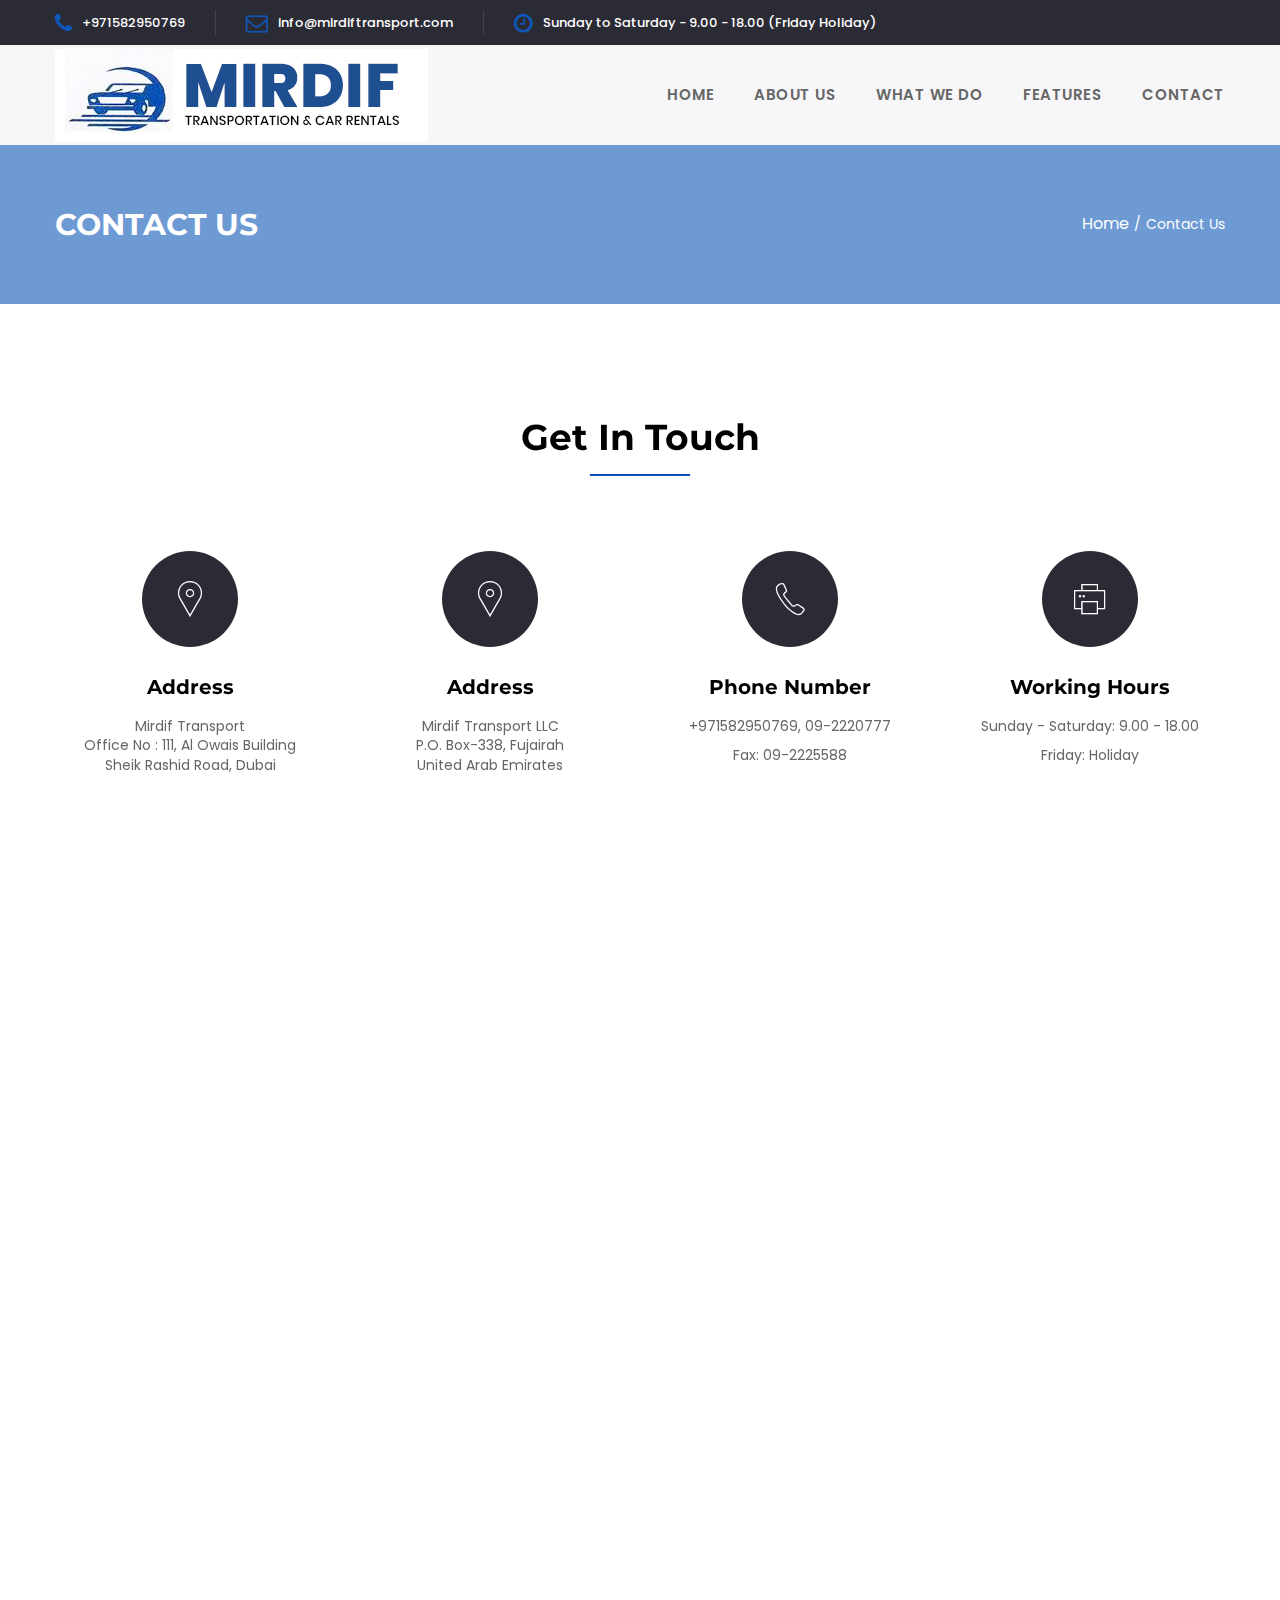
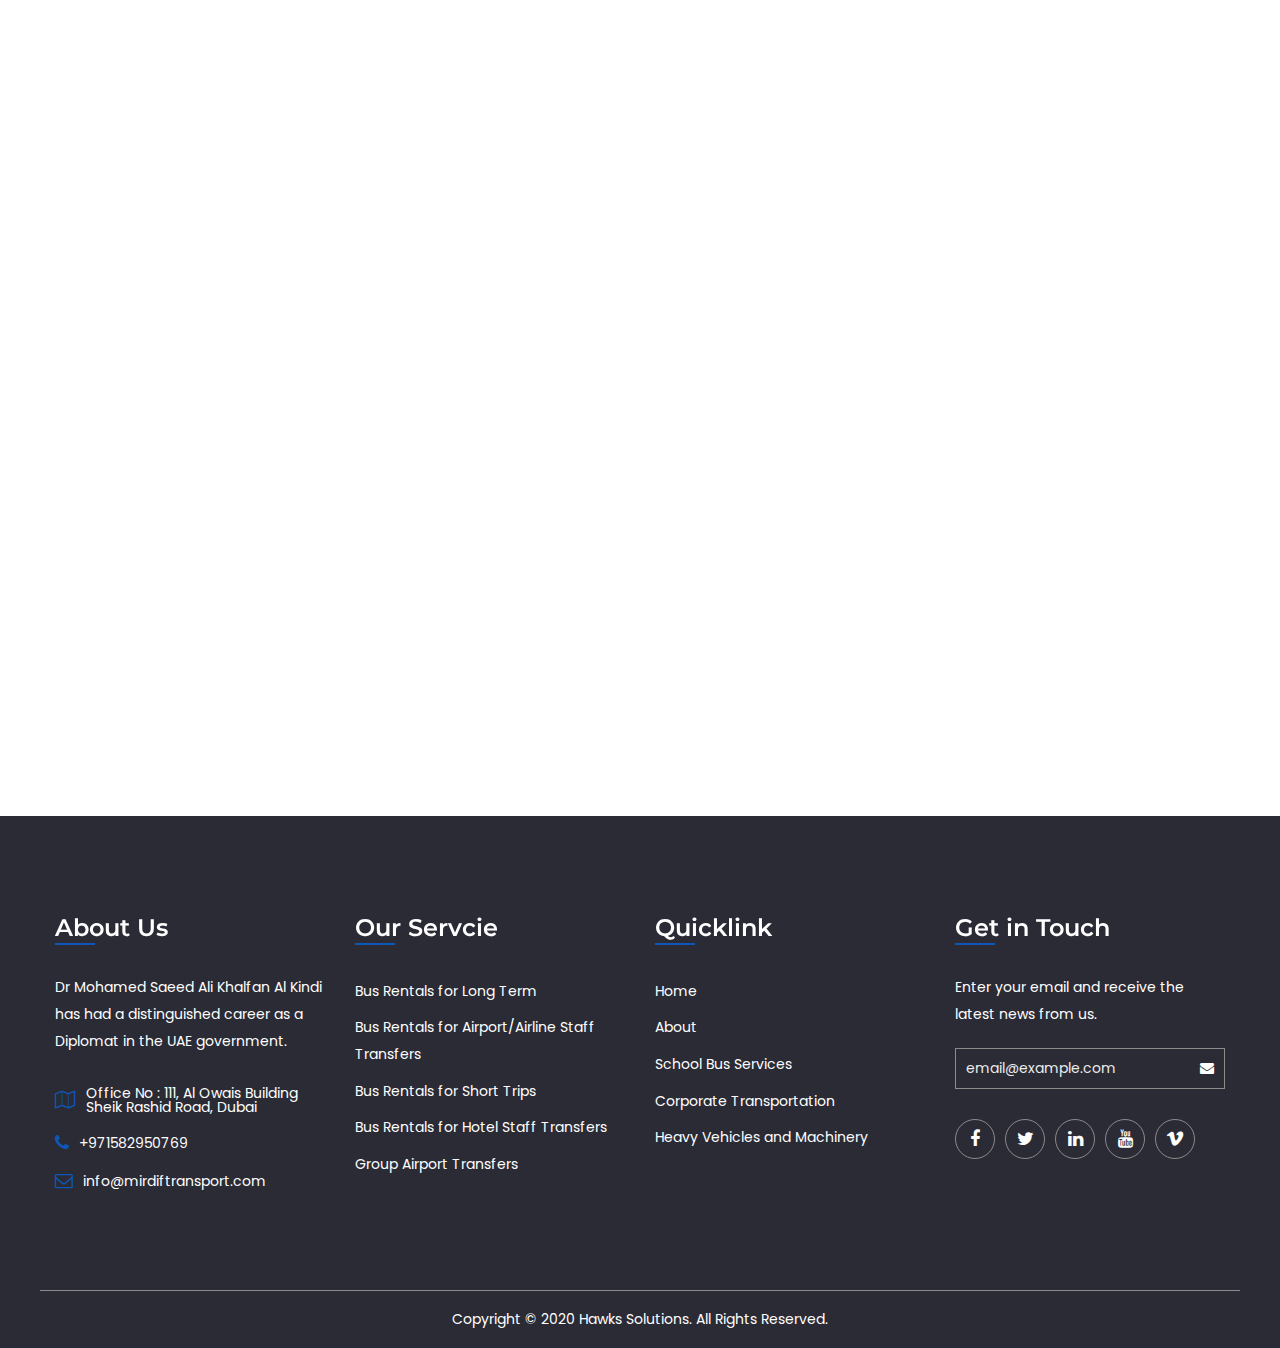
==== contact.html @ 1c80058f "initial commit" ====
<!DOCTYPE html>
<html lang="en">

<head>
    <meta charset="UTF-8" />
    <meta name="viewport" content="width=device-width, initial-scale=1.0" />
    <title>MIRDIF</title>

    <!-- Favicons -->
    <link rel="shortcut icon" href="assets/images/favicon.png">




    <!-- Vendor CSS (Icon Font) -->

    <!-- 
    <link rel="stylesheet" href="assets/css/vendor/fontawesome.min.css">
    <link rel="stylesheet" href="assets/css/vendor/pe-icon-7-stroke.min.css"> 
    -->

    <!-- Plugins CSS (All Plugins Files) -->

    <!--     
    <link rel="stylesheet" href="assets/css/plugins/splitting.min.css">
    <link rel="stylesheet" href="assets/css/plugins/animate.min.css">
    <link rel="stylesheet" href="assets/css/plugins/jquery-ui.min.css">
    <link rel="stylesheet" href="assets/css/plugins/nice-select.min.css">
    <link rel="stylesheet" href="assets/css/plugins/swiper-bundle.min.css">
    <link rel="stylesheet" href="assets/css/plugins/aos.min.css">
    <link rel="stylesheet" href="assets/css/plugins/odometer-theme-default.min.css"> 
    -->

    <!-- Main Style CSS -->
 
    <link rel="stylesheet" href="assets/css/style.css" />  


    <!-- Use the minified version files listed below for better performance and remove the files listed above -->


    <link rel="stylesheet" href="assets/css/vendor.min.css">
    <link rel="stylesheet" href="assets/css/plugins.min.css"> 


</head>

<body>
    <!-- Header Section Start -->
    <div class="header section">

        <!-- Header Top Start -->
        <div class="header-top bg-secondary">
            <div class="container">
                <div class="row align-items-center">
                    <!-- Header Top Link/Search Start -->
                    <div class="col-lg-12 col-md-12">
                        <ul class="header-top-links">
                           <li><i class="fa fa-phone"></i><a href="#"> +971582950769</a></li>
                            <li><i class="fa fa-envelope-o"></i><a href="#"> info@mirdiftransport.com</a></li>
                            <li><i class="fa fa-clock-o"></i> <span>Sunday to Saturday -  9.00 - 18.00 (Friday Holiday)</span> </li>
                        </ul>
                    </div>
                    <!-- Header Top Link/Search End -->
                    <!-- Header Top Action Bar Start -->
                    <!--<div class="col-lg-12 col-md-12 text-md-right">-->
                    <!--    <form class="header-top-action" action="#">-->
                    <!--        <input class="action-search" type="text" placeholder="Search">-->
                    <!--        <button class="action-btn" type="submit"><i class="fa fa-search"></i></button>-->
                    <!--    </form>-->
                    <!--</div>-->
                    <!-- Header Top Action Bar End -->
                </div>
            </div>
        </div>
        <!-- Header Top End -->

        <!-- Header Bottom Start -->
         <div class="header-bottom section header-sticky">
            <div class="container">
                <div class="row align-items-center">
                    <!-- Header Logo Start -->
                    <div class="col-lg-5 col-6">
                        <div class="header-logo">
                            <a href="#"><img src="assets/images/logo/logo.jpg" alt="Site Logo" /></a>
                        </div>
                    </div>
                    <!-- Header Logo End -->

                    <!-- Header Menu Start -->
                    <div class="col-lg-7 col-6">
                        <!-- Main Menu Start -->
                        <div class="main-menu d-none d-lg-flex">
                            <ul>
                                <li><a href="index.html">Home</a></li> 
                                <li><a href="index.html#about">About Us</a></li>
                                <li><a href="index.html#what">What we do</a></li>
                                <li><a href="index.html#features">Features</a></li>
                                <li><a href="contact.html">Contact</a></li>
                            </ul>
                        </div>
                        <!-- Main Menu End -->

                        <!-- Main Menu Riht Side Start -->
                        <div class="main-menu-right-side d-flex d-lg-none">

                            <!-- Header Search Start -->
                            <div class="header-search mr-4">
                                <a class="header-search-icon" href="#"><i class="fa fa-search"></i></a>
                            </div>
                            <!-- Header Search End -->

                            <!-- Mobile Menu Bar Start -->
                            <div class="mobile-menu-bar-wrapper">
                                <a href="#" class="mobile-menu-bar"><i class="fa fa-bars"></i></a>
                            </div>
                            <!-- Mobile Menu Bar End -->

                        </div>
                        <!-- Main Menu Riht Side End -->

                    </div>
                    <!-- Header Menu End -->
                </div>
            </div>
        </div>
        <!-- Header Bottom End -->

        <!-- Mobile Menu Start -->
         <div class="mobile-menu-wrapper">
            <div class="body-overlay"></div>
            <!-- Mobile Menu Inner Start -->
            <div class="mobile-menu-inner">

                <!-- Button Close Start -->
                <div class="btn-close-bar">
                    <i class="pe-7s-close"></i>
                </div>
                <!-- Button Close End -->

                <!-- mobile menu start -->
                <div class="mobile-navigation">
                    <nav>
                        <ul class="mobile-menu">
                                <li><a href="index.html">Home</a></li> 
                                <li><a href="index.html#about">About Us</a></li>
                                <li><a href="index.html#what">What we do</a></li>
                                <li><a href="index.html#features">Features</a></li>
                                <li><a href="contact.html">Contact</a></li>
                        </ul>
                    </nav>
                </div>
                <!-- mobile menu end -->

                <!-- Contact Links/Social Links Start -->
                <div class="mt-auto">
                    <!-- Contact Link Start -->
                    <ul class="contact-links">
                        <li><i class="fa fa-phone"></i><a href="#"> +012 3456 789 123</a></li>
                        <li><i class="fa fa-envelope-o"></i><a href="#"> info@example.com</a></li>
                        <li><i class="fa fa-clock-o"></i> <span>Monday - Sunday 9.00 - 18.00</span> </li>
                    </ul>
                    <!-- Contact Link End -->

                    <!-- Social Widget Start -->
                    <div class="widget-social">
                        <a title="Facebook" href="#"><i class="fa fa-facebook-f"></i></a>
                        <a title="Twitter" href="#"><i class="fa fa-twitter"></i></a>
                        <a title="Linkedin" href="#"><i class="fa fa-linkedin"></i></a>
                        <a title="Youtube" href="#"><i class="fa fa-youtube"></i></a>
                        <a title="Vimeo" href="#"><i class="fa fa-vimeo"></i></a>
                    </div>
                    <!-- Social Widget End -->
                </div>
                <!-- Contact Links/Social Links End -->

            </div>
            <!-- Mobile Menu Inner End -->
        </div>
        <!-- Mobile Menu End -->

        <!-- Offcanvas Search Start -->
        <div class="offcanvas-search">
            <!-- Offcanvas Search Inner Start -->
            <div class="offcanvas-search-inner">
                <!-- Button Close Start -->
                <div class="btn-close-bar">
                    <i class="pe-7s-close"></i>
                </div>
                <!-- Button Close End -->

                <!-- Offcanvas Search Form Start -->
                <form class="offcanvas-search-form" action="#">
                    <input type="text" placeholder="Search Products...">
                </form>
                <!-- Offcanvas Search Form End -->

            </div>
            <!-- Offcanvas Search Inner End -->

        </div>
        <!-- Offcanvas Search End -->

    </div>
    <!-- Header Section End -->

    <!-- Breadcrumb Section Start -->
    <div class="section breadcrumb-bg">
        <div class="container">
            <div class="row">
                <div class="col-12">
                    <div class="cr-breadcrumb-area">
                        <h1 class="title">Contact Us</h1>
                        <ul class="breadcrumb-list">
                            <li><a href="index.html">Home</a></li>
                            <li><span>Contact Us</span></li>
                        </ul>
                    </div>
                </div>
            </div>
        </div>
    </div>
    <!-- Breadcrumb Section End -->

    <!-- Contact Details Section Start -->
    <div class="section section-padding">
        <div class="container">
            <div class="row">
                <!-- Section Title Start -->
                <div class="col-12 section-title" data-aos="fade-up" data-aos-delay="300">
                    <h2 class="title">Get In Touch</h2>
                    <span></span> 
                </div>
                <!-- Section Title End -->
            </div>
            <div class="row row-cols-sm-2 row-cols-lg-4 row-cols-1 mb-n6">


                <div class="col mb-6" data-aos="fade-up" data-aos-delay="600">

                    <!-- Single Contact Address Start -->
                    <div class="single-contact-address">
                        <div class="contact-address-icon">
                            <i class="pe-7s-map-marker"></i>
                        </div>
                        <h4 class="title">Address</h4>
                        <p><a href="#">Mirdif Transport<br>
                        Office No : 111, Al Owais Building<br>
                    Sheik Rashid Road, Dubai</a></p>
                    </div>
                    <!-- Single Contact Address End -->

                </div>

                <div class="col mb-6" data-aos="fade-up" data-aos-delay="300">

                    <!-- Single Contact Address Start -->
                    <div class="single-contact-address">
                        <div class="contact-address-icon">
                            <i class="pe-7s-map-marker"></i>
                        </div>
                        <h4 class="title">Address</h4>
                        <p>Mirdif Transport LLC <br> P.O. Box-338, Fujairah <br>
                        United Arab Emirates</p>
                    </div>
                    <!-- Single Contact Address End -->

                </div>

                <div class="col mb-6" data-aos="fade-up" data-aos-delay="400">

                    <!-- Single Contact Address Start -->
                    <div class="single-contact-address">
                        <div class="contact-address-icon">
                            <i class="pe-7s-call"></i>
                        </div>
                        <h4 class="title">Phone Number</h4>
                        <p><a href="#">+971582950769, 09-2220777</a></p>
                        <p>Fax: 09-2225588</p>
                    </div>
                    <!-- Single Contact Address End -->

                </div>

                <div class="col mb-6" data-aos="fade-up" data-aos-delay="500">

                    <!-- Single Contact Address Start -->
                    <div class="single-contact-address">
                        <div class="contact-address-icon">
                            <i class="pe-7s-print"></i>
                        </div>
                        <h4 class="title">Working Hours</h4>
                        <p>Sunday - Saturday: <span>9.00 - 18.00</span></p>
                        <p>Friday: <span>Holiday</span></p>
                    </div>
                    <!-- Single Contact Address End -->

                </div>

            </div>
        </div>
    </div>
    <!-- Contact Details Section End -->

    <!-- Contact Form Start -->
    <div class="section bg-gray section-padding" data-aos="fade-up" data-aos-delay="100">
        <div class="container">
            <div class="row">
                <div class="offset-lg-2 col-lg-8">
                    <div class="contact-form">
                        <form action="assets/php/terbay.php" id="contact-form" method="post">
                            <div class="row">
                                <div class="col-md-12 col-12 mb-6" data-aos="fade-right" data-aos-delay="300">
                                    <input class="input-item" type="text" placeholder="Your Name *" name="name">
                                </div>
                                <div class="col-md-6 col-12 mb-6" data-aos="fade-left" data-aos-delay="300">
                                    <input class="input-item" type="text" placeholder="Mobile no *" name="email">
                                </div>

                                <div class="col-md-6 col-12 mb-6" data-aos="fade-right" data-aos-delay="300">
                                    <input class="input-item" type="text" placeholder="Email">
                                </div>

                                <p>Trip details.</p>

                                <div class="col-md-6 col-12 mb-6" data-aos="fade-left" data-aos-delay="300">
                                    <input class="input-item" type="number" placeholder="Number of Passengers (required)">
                                </div>

                                <div class="col-md-6 col-12 mb-6" data-aos="fade-right" data-aos-delay="300">
                                    <input class="input-item" type="text" placeholder="Type of Vehicle (required)">
                                </div>

                                <div class="col-md-6 col-12 mb-6" data-aos="fade-right" data-aos-delay="300">
                                    <input class="input-item" type="text" placeholder="From: (Origin) (required)">
                                </div>
                                <div class="col-md-6 col-12 mb-6" data-aos="fade-left" data-aos-delay="300">
                                    <input class="input-item" type="email" placeholder="To: (Destination) (required)">
                                </div>

                                <div class="col-md-6 col-12 mb-6" data-aos="fade-right" data-aos-delay="300">
                                    <input class="input-item" type="date" placeholder="Date of Trip or Start Date (required)">
                                </div> 

                                <div class="col-md-6 col-12 mb-6" data-aos="fade-left" data-aos-delay="300">
                                    <input class="input-item" type="email" placeholder="Round Trip? (required)">
                                </div>  
 
                                <div class="col-12 mb-6" data-aos="fade-up" data-aos-delay="500">
                                    <textarea class="textarea-item" name="message" placeholder="Message"></textarea>
                                </div>
                                <div class="col-12" data-aos="fade-up" data-aos-delay="600">
                                    <button class="btn btn-primary btn-hover-dark">Send Message</button>
                                </div>
                            </div>
                        </form>
                        <p class="form-messege"></p>
                    </div>

                </div>
            </div>
        </div>
    </div>
    <!-- Contact Form End -->


    <!-- Contact Map Start -->
    <div class="section section-padding pt-0" data-aos="fade-up" data-aos-delay="300">
        <div class="container">
            <div class="row">
                <div class="col-12">
                    <!--Google Map Area Start-->
                    <div class="google-map-area w-100">
                        <iframe class="contact-map" src="https://www.google.com/maps/embed?pb=!1m18!1m12!1m3!1d2136.986005919501!2d-73.9685579655238!3d40.75862446708152!2m3!1f0!2f0!3f0!3m2!1i1024!2i768!4f13.1!3m3!1m2!1s0x89c258e4a1c884e5%3A0x24fe1071086b36d5!2sThe%20Atrium!5e0!3m2!1sen!2sbd!4v1585132512970!5m2!1sen!2sbd"></iframe>
                    </div>
                    <!--Google Map Area Start-->
                </div>
            </div>
        </div>
    </div>
    <!-- Contact Map End -->


    <footer class="section footer-section bg-secondary">
        <!-- Footer Top Start -->
        <div class="footer-top">
            <div class="container">
                <div class="row mb-n10">
                    <div class="col-12 col-sm-6 col-lg-3 col-xl-3 mb-10">
                        <div class="single-footer-widget"> 
                            <h2 class="widget-title">About Us</h2>
                            <p class="desc-content pt-5 pb-3">Dr Mohamed Saeed Ali Khalfan Al Kindi has had a distinguished career as a Diplomat in the UAE government. </p>
                            <!-- Contact Address Start -->
                            <ul class="widget-address">
                                <li><i class="fa fa-map-o"></i><span>Office No : 111, Al Owais Building <br>Sheik Rashid Road, Dubai</span></li>
                                <li><i class="fa fa-phone"></i><a href="#">+971582950769</a></li>
                                <li><i class="fa fa-envelope-o"></i><a href="#">info@mirdiftransport.com</a></li>
                            </ul>
                            <!-- Contact Address End -->
                        </div>
                    </div>
                    <div class="col-12 col-sm-6 col-lg-3 col-xl-3 mb-10">
                        <div class="single-footer-widget">
                            <h2 class="widget-title">Our Servcie</h2>
                            <ul class="widget-list pt-6">
                                <li><a href="index.html">Bus Rentals for Long Term</a></li>
                                <li><a href="index.html">Bus Rentals for Airport/Airline Staff Transfers</a></li>
                                <li><a href="index.html">Bus Rentals for Short Trips</a></li>
                                <li><a href="index.html">Bus Rentals for Hotel Staff Transfers</a></li>
                                <li><a href="index.html">Group Airport Transfers</a></li>
                            </ul>
                        </div>
                    </div>
                    <div class="col-12 col-sm-6 col-lg-2 col-xl-3 mb-10">
                        <div class="single-footer-widget aos-init aos-animate">
                            <h2 class="widget-title">Quicklink</h2>
                            <ul class="widget-list pt-6">
                                <li><a href="index.html">Home</a></li>
                                <li><a href="index.html">About</a></li>
                                <li><a href="index.html">School Bus Services</a></li>
                                <li><a href="index.html">Corporate Transportation</a></li>
                                <li><a href="index.html">Heavy Vehicles and Machinery</a></li>
                            </ul>
                        </div>
                    </div>
                    <div class="col-12 col-sm-6 col-lg-4 col-xl-3 mb-10">
                        <div class="single-footer-widget">
                            <h2 class="widget-title">Get in Touch</h2>
                            <div class="widget-body pt-5">
                                <p class="desc-content mb-0">Enter your email and receive the latest news from us.</p>

                                <!-- Newsletter Form Start -->
                                <div class="newsletter-form-wrap pt-4">
                                    <form id="mc-form" class="mc-form">
                                        <input type="email" id="mc-email" class="form-control email-box" placeholder="email@example.com" name="EMAIL">
                                        <button id="mc-submit" class="newsletter-btn" type="submit"><i class="fa fa-envelope"></i></button>
                                    </form>
                                    <!-- mailchimp-alerts Start -->
                                    <div class="mailchimp-alerts text-centre">
                                        <div class="mailchimp-submitting"></div><!-- mailchimp-submitting end -->
                                        <div class="mailchimp-success text-success"></div><!-- mailchimp-success end -->
                                        <div class="mailchimp-error text-danger"></div><!-- mailchimp-error end -->
                                    </div>
                                    <!-- mailchimp-alerts end -->
                                </div>
                                <!-- Newsletter Form End -->

                                <!-- Soclial Link Start -->
                                <div class="widget-social justify-content-start mt-6">
                                    <a title="Facebook" href="#"><i class="fa fa-facebook-f"></i></a>
                                    <a title="Twitter" href="#"><i class="fa fa-twitter"></i></a>
                                    <a title="Linkedin" href="#"><i class="fa fa-linkedin"></i></a>
                                    <a title="Youtube" href="#"><i class="fa fa-youtube"></i></a>
                                    <a title="Vimeo" href="#"><i class="fa fa-vimeo"></i></a>
                                </div>
                                <!-- Social Link End -->
                            </div>
                        </div>
                    </div>
                </div>
            </div>
        </div>
        <!-- Footer Top End -->

        <!-- Footer Bottom Start -->
        <div class="container">
            <div class="row align-items-center footer-bottom">
                <div class="col-12 text-center">
                    <div class="copyright-content">
                        <p class="mb-0">Copyright © 2020 <a href="index.html">Hawks Solutions.</a> All Rights Reserved.</p>
                    </div>
                </div>
            </div>
        </div>
        <!-- Footer Bottom End -->
    </footer>

    <!-- Scroll Top Start -->
    <a href="#" class="scroll-top" id="scroll-top">
        <i class="arrow-top fa fa-long-arrow-up"></i>
        <i class="arrow-bottom fa fa-long-arrow-up"></i>
    </a>
    <!-- Scroll Top End -->

    <!-- Scripts -->
    <!-- Global Vendor, plugins JS -->

    <!-- Vendors JS -->

    <!--     
    <script src="assets/js/vendor/bootstrap.bundle.min.js"></script>
    <script src="assets/js/vendor/jquery-3.5.1.min.js"></script>
    <script src="assets/js/vendor/jquery-migrate-3.3.0.min.js"></script>
    <script src="assets/js/vendor/modernizr-3.11.2.min.js"></script> 
    -->

    <!-- Plugins JS -->

    <!--     
    <script src="assets/js/plugins/splitting.min.js"></script>
    <script src="assets/js/plugins/swiper-bundle.min.js"></script>
    <script src="assets/js/plugins/aos.min.js"></script>
    <script src="assets/js/plugins/nice-select.min.js"></script>
    <script src="assets/js/plugins/jquery.ajaxchimp.min.js"></script>
    <script src="assets/js/plugins/jquery-ui.min.js"></script>
    <script src="assets/js/plugins/masonry.min.js"></script>
    <script src="assets/js/plugins/odometer.min.js"></script> 
    -->

    <!-- Use the minified version files listed below for better performance and remove the files listed above -->


    <script src="assets/js/vendor.min.js"></script>
    <script src="assets/js/plugins.min.js"></script>



    <!--Main JS-->
    <script src="assets/js/main.js"></script>
</body>

</html>
---- assets/css/vendor/pe-icon-7-stroke.min.css ----
@font-face{font-family:Pe-icon-7-stroke;src:url(../../fonts/pe-icon-7-stroke/Pe-icon-7-stroke.eot?d7yf1v);src:url(../../fonts/pe-icon-7-stroke/Pe-icon-7-stroke.eot?#iefixd7yf1v) format('embedded-opentype'),url(../../fonts/pe-icon-7-stroke/Pe-icon-7-stroke.woff?d7yf1v) format('woff'),url(../../fonts/pe-icon-7-stroke/Pe-icon-7-stroke.ttf?d7yf1v) format('truetype'),url(../../fonts/pe-icon-7-stroke/Pe-icon-7-stroke.svg?d7yf1v#Pe-icon-7-stroke) format('svg');font-weight:400;font-style:normal}[class*=" pe-7s-"],[class^=pe-7s-]{display:inline-block;font-family:Pe-icon-7-stroke;speak:none;font-style:normal;font-weight:400;font-variant:normal;text-transform:none;line-height:1;-webkit-font-smoothing:antialiased;-moz-osx-font-smoothing:grayscale}.pe-7s-album:before{content:"\e6aa"}.pe-7s-arc:before{content:"\e6ab"}.pe-7s-back-2:before{content:"\e6ac"}.pe-7s-bandaid:before{content:"\e6ad"}.pe-7s-car:before{content:"\e6ae"}.pe-7s-diamond:before{content:"\e6af"}.pe-7s-door-lock:before{content:"\e6b0"}.pe-7s-eyedropper:before{content:"\e6b1"}.pe-7s-female:before{content:"\e6b2"}.pe-7s-gym:before{content:"\e6b3"}.pe-7s-hammer:before{content:"\e6b4"}.pe-7s-headphones:before{content:"\e6b5"}.pe-7s-helm:before{content:"\e6b6"}.pe-7s-hourglass:before{content:"\e6b7"}.pe-7s-leaf:before{content:"\e6b8"}.pe-7s-magic-wand:before{content:"\e6b9"}.pe-7s-male:before{content:"\e6ba"}.pe-7s-map-2:before{content:"\e6bb"}.pe-7s-next-2:before{content:"\e6bc"}.pe-7s-paint-bucket:before{content:"\e6bd"}.pe-7s-pendrive:before{content:"\e6be"}.pe-7s-photo:before{content:"\e6bf"}.pe-7s-piggy:before{content:"\e6c0"}.pe-7s-plugin:before{content:"\e6c1"}.pe-7s-refresh-2:before{content:"\e6c2"}.pe-7s-rocket:before{content:"\e6c3"}.pe-7s-settings:before{content:"\e6c4"}.pe-7s-shield:before{content:"\e6c5"}.pe-7s-smile:before{content:"\e6c6"}.pe-7s-usb:before{content:"\e6c7"}.pe-7s-vector:before{content:"\e6c8"}.pe-7s-wine:before{content:"\e6c9"}.pe-7s-cloud-upload:before{content:"\e68a"}.pe-7s-cash:before{content:"\e68c"}.pe-7s-close:before{content:"\e680"}.pe-7s-bluetooth:before{content:"\e68d"}.pe-7s-cloud-download:before{content:"\e68b"}.pe-7s-way:before{content:"\e68e"}.pe-7s-close-circle:before{content:"\e681"}.pe-7s-id:before{content:"\e68f"}.pe-7s-angle-up:before{content:"\e682"}.pe-7s-wristwatch:before{content:"\e690"}.pe-7s-angle-up-circle:before{content:"\e683"}.pe-7s-world:before{content:"\e691"}.pe-7s-angle-right:before{content:"\e684"}.pe-7s-volume:before{content:"\e692"}.pe-7s-angle-right-circle:before{content:"\e685"}.pe-7s-users:before{content:"\e693"}.pe-7s-angle-left:before{content:"\e686"}.pe-7s-user-female:before{content:"\e694"}.pe-7s-angle-left-circle:before{content:"\e687"}.pe-7s-up-arrow:before{content:"\e695"}.pe-7s-angle-down:before{content:"\e688"}.pe-7s-switch:before{content:"\e696"}.pe-7s-angle-down-circle:before{content:"\e689"}.pe-7s-scissors:before{content:"\e697"}.pe-7s-wallet:before{content:"\e600"}.pe-7s-safe:before{content:"\e698"}.pe-7s-volume2:before{content:"\e601"}.pe-7s-volume1:before{content:"\e602"}.pe-7s-voicemail:before{content:"\e603"}.pe-7s-video:before{content:"\e604"}.pe-7s-user:before{content:"\e605"}.pe-7s-upload:before{content:"\e606"}.pe-7s-unlock:before{content:"\e607"}.pe-7s-umbrella:before{content:"\e608"}.pe-7s-trash:before{content:"\e609"}.pe-7s-tools:before{content:"\e60a"}.pe-7s-timer:before{content:"\e60b"}.pe-7s-ticket:before{content:"\e60c"}.pe-7s-target:before{content:"\e60d"}.pe-7s-sun:before{content:"\e60e"}.pe-7s-study:before{content:"\e60f"}.pe-7s-stopwatch:before{content:"\e610"}.pe-7s-star:before{content:"\e611"}.pe-7s-speaker:before{content:"\e612"}.pe-7s-signal:before{content:"\e613"}.pe-7s-shuffle:before{content:"\e614"}.pe-7s-shopbag:before{content:"\e615"}.pe-7s-share:before{content:"\e616"}.pe-7s-server:before{content:"\e617"}.pe-7s-search:before{content:"\e618"}.pe-7s-film:before{content:"\e6a5"}.pe-7s-science:before{content:"\e619"}.pe-7s-disk:before{content:"\e6a6"}.pe-7s-ribbon:before{content:"\e61a"}.pe-7s-repeat:before{content:"\e61b"}.pe-7s-refresh:before{content:"\e61c"}.pe-7s-add-user:before{content:"\e6a9"}.pe-7s-refresh-cloud:before{content:"\e61d"}.pe-7s-paperclip:before{content:"\e69c"}.pe-7s-radio:before{content:"\e61e"}.pe-7s-note2:before{content:"\e69d"}.pe-7s-print:before{content:"\e61f"}.pe-7s-network:before{content:"\e69e"}.pe-7s-prev:before{content:"\e620"}.pe-7s-mute:before{content:"\e69f"}.pe-7s-power:before{content:"\e621"}.pe-7s-medal:before{content:"\e6a0"}.pe-7s-portfolio:before{content:"\e622"}.pe-7s-like2:before{content:"\e6a1"}.pe-7s-plus:before{content:"\e623"}.pe-7s-left-arrow:before{content:"\e6a2"}.pe-7s-play:before{content:"\e624"}.pe-7s-key:before{content:"\e6a3"}.pe-7s-plane:before{content:"\e625"}.pe-7s-joy:before{content:"\e6a4"}.pe-7s-photo-gallery:before{content:"\e626"}.pe-7s-pin:before{content:"\e69b"}.pe-7s-phone:before{content:"\e627"}.pe-7s-plug:before{content:"\e69a"}.pe-7s-pen:before{content:"\e628"}.pe-7s-right-arrow:before{content:"\e699"}.pe-7s-paper-plane:before{content:"\e629"}.pe-7s-delete-user:before{content:"\e6a7"}.pe-7s-paint:before{content:"\e62a"}.pe-7s-bottom-arrow:before{content:"\e6a8"}.pe-7s-notebook:before{content:"\e62b"}.pe-7s-note:before{content:"\e62c"}.pe-7s-next:before{content:"\e62d"}.pe-7s-news-paper:before{content:"\e62e"}.pe-7s-musiclist:before{content:"\e62f"}.pe-7s-music:before{content:"\e630"}.pe-7s-mouse:before{content:"\e631"}.pe-7s-more:before{content:"\e632"}.pe-7s-moon:before{content:"\e633"}.pe-7s-monitor:before{content:"\e634"}.pe-7s-micro:before{content:"\e635"}.pe-7s-menu:before{content:"\e636"}.pe-7s-map:before{content:"\e637"}.pe-7s-map-marker:before{content:"\e638"}.pe-7s-mail:before{content:"\e639"}.pe-7s-mail-open:before{content:"\e63a"}.pe-7s-mail-open-file:before{content:"\e63b"}.pe-7s-magnet:before{content:"\e63c"}.pe-7s-loop:before{content:"\e63d"}.pe-7s-look:before{content:"\e63e"}.pe-7s-lock:before{content:"\e63f"}.pe-7s-lintern:before{content:"\e640"}.pe-7s-link:before{content:"\e641"}.pe-7s-like:before{content:"\e642"}.pe-7s-light:before{content:"\e643"}.pe-7s-less:before{content:"\e644"}.pe-7s-keypad:before{content:"\e645"}.pe-7s-junk:before{content:"\e646"}.pe-7s-info:before{content:"\e647"}.pe-7s-home:before{content:"\e648"}.pe-7s-help2:before{content:"\e649"}.pe-7s-help1:before{content:"\e64a"}.pe-7s-graph3:before{content:"\e64b"}.pe-7s-graph2:before{content:"\e64c"}.pe-7s-graph1:before{content:"\e64d"}.pe-7s-graph:before{content:"\e64e"}.pe-7s-global:before{content:"\e64f"}.pe-7s-gleam:before{content:"\e650"}.pe-7s-glasses:before{content:"\e651"}.pe-7s-gift:before{content:"\e652"}.pe-7s-folder:before{content:"\e653"}.pe-7s-flag:before{content:"\e654"}.pe-7s-filter:before{content:"\e655"}.pe-7s-file:before{content:"\e656"}.pe-7s-expand1:before{content:"\e657"}.pe-7s-exapnd2:before{content:"\e658"}.pe-7s-edit:before{content:"\e659"}.pe-7s-drop:before{content:"\e65a"}.pe-7s-drawer:before{content:"\e65b"}.pe-7s-download:before{content:"\e65c"}.pe-7s-display2:before{content:"\e65d"}.pe-7s-display1:before{content:"\e65e"}.pe-7s-diskette:before{content:"\e65f"}.pe-7s-date:before{content:"\e660"}.pe-7s-cup:before{content:"\e661"}.pe-7s-culture:before{content:"\e662"}.pe-7s-crop:before{content:"\e663"}.pe-7s-credit:before{content:"\e664"}.pe-7s-copy-file:before{content:"\e665"}.pe-7s-config:before{content:"\e666"}.pe-7s-compass:before{content:"\e667"}.pe-7s-comment:before{content:"\e668"}.pe-7s-coffee:before{content:"\e669"}.pe-7s-cloud:before{content:"\e66a"}.pe-7s-clock:before{content:"\e66b"}.pe-7s-check:before{content:"\e66c"}.pe-7s-chat:before{content:"\e66d"}.pe-7s-cart:before{content:"\e66e"}.pe-7s-camera:before{content:"\e66f"}.pe-7s-call:before{content:"\e670"}.pe-7s-calculator:before{content:"\e671"}.pe-7s-browser:before{content:"\e672"}.pe-7s-box2:before{content:"\e673"}.pe-7s-box1:before{content:"\e674"}.pe-7s-bookmarks:before{content:"\e675"}.pe-7s-bicycle:before{content:"\e676"}.pe-7s-bell:before{content:"\e677"}.pe-7s-battery:before{content:"\e678"}.pe-7s-ball:before{content:"\e679"}.pe-7s-back:before{content:"\e67a"}.pe-7s-attention:before{content:"\e67b"}.pe-7s-anchor:before{content:"\e67c"}.pe-7s-albums:before{content:"\e67d"}.pe-7s-alarm:before{content:"\e67e"}.pe-7s-airplay:before{content:"\e67f"}
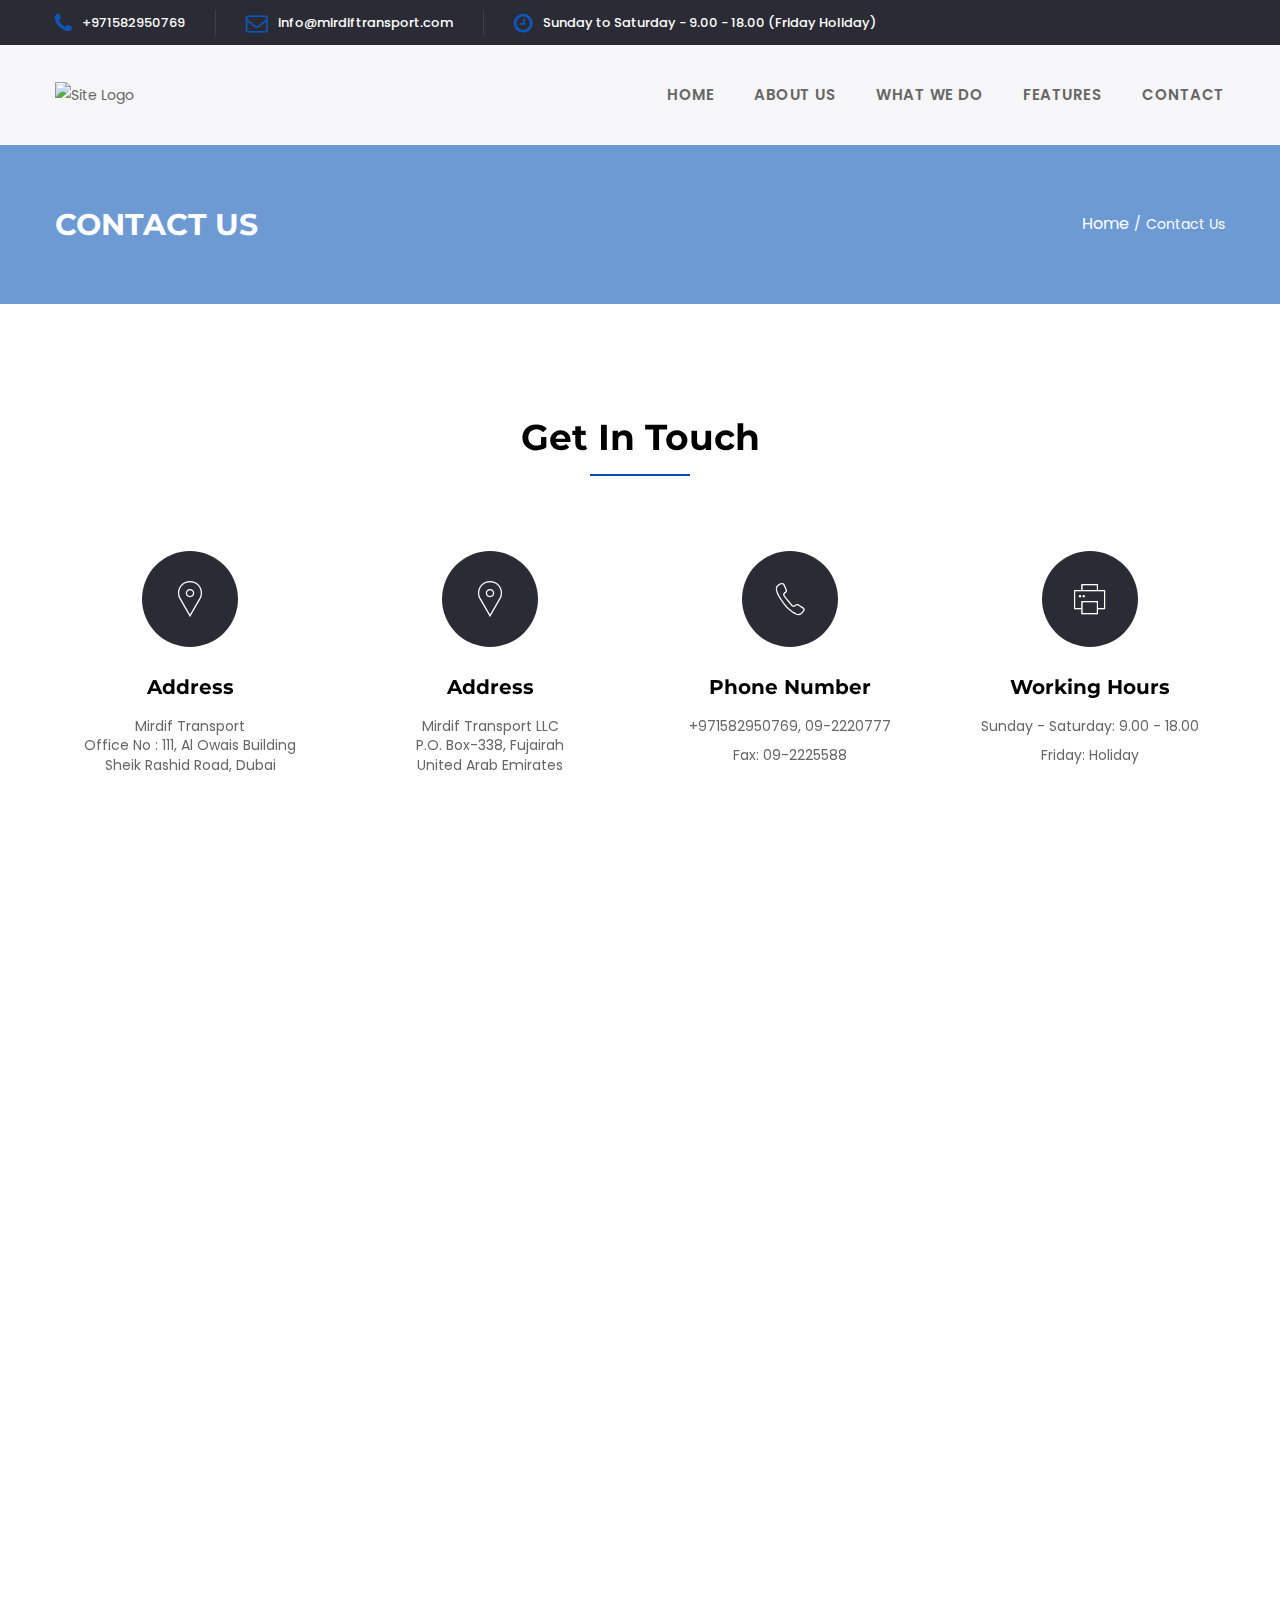
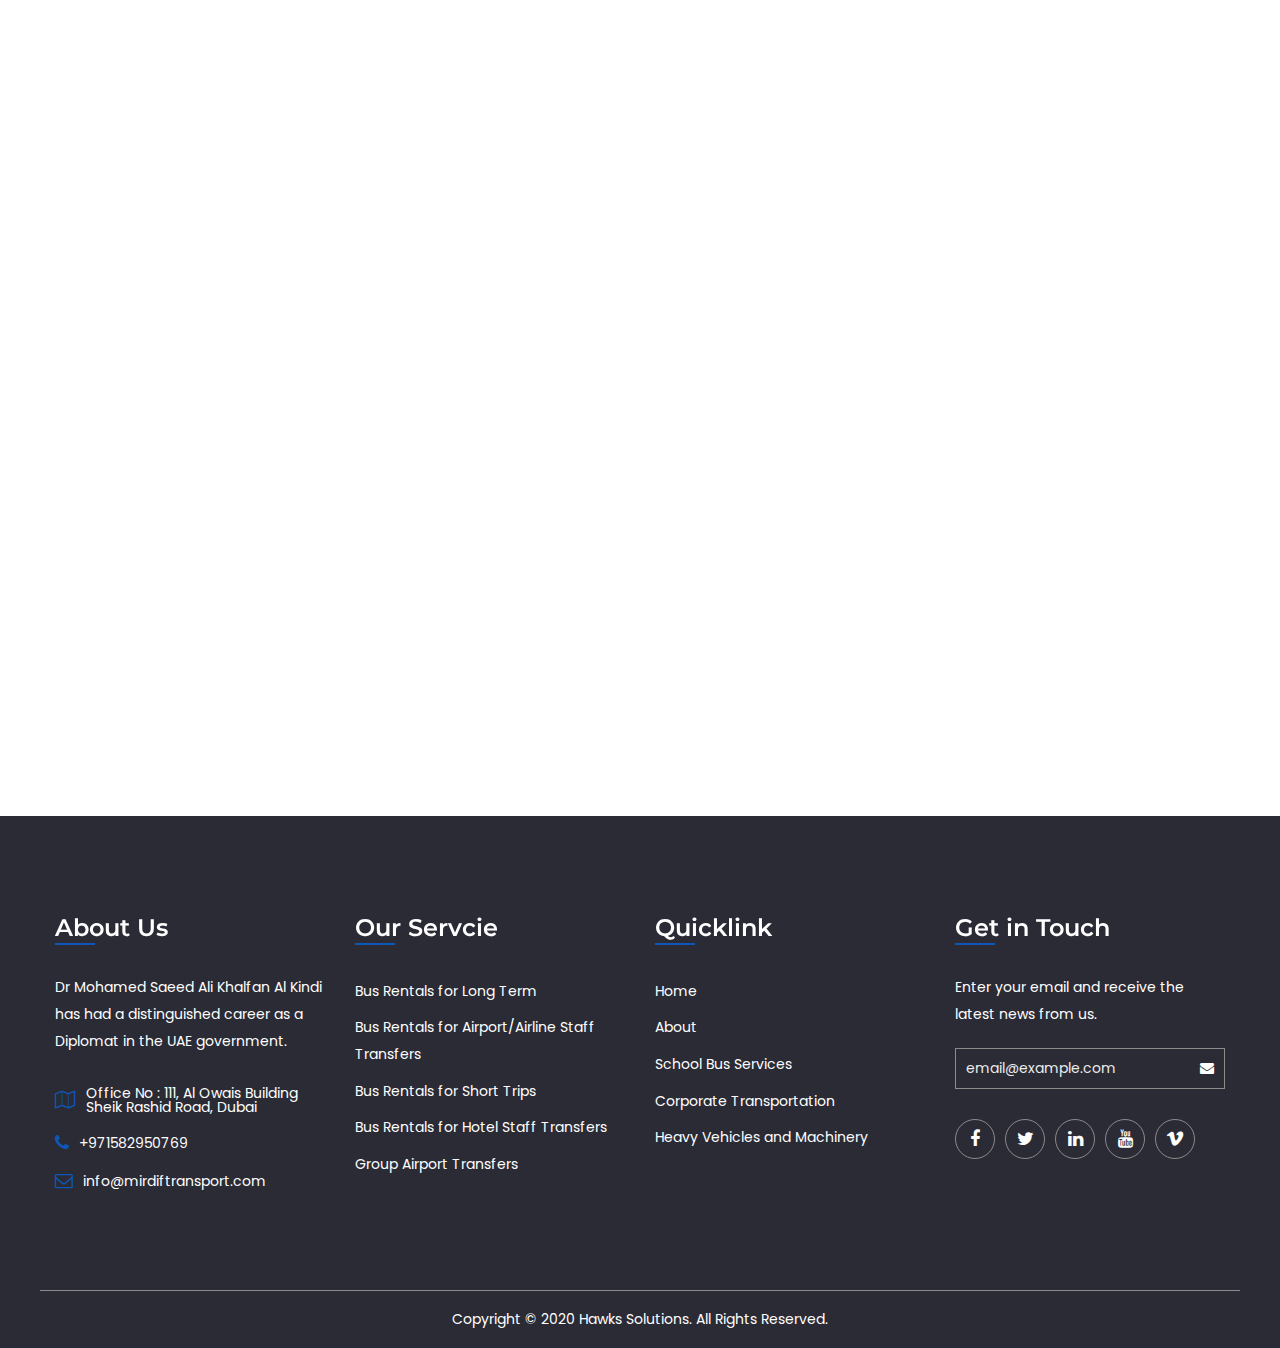
==== commit 4c2c0ab4: "updated logo" ====
--- a/contact.html
+++ b/contact.html
@@ -82,7 +82,7 @@
                     <!-- Header Logo Start -->
                     <div class="col-lg-5 col-6">
                         <div class="header-logo">
-                            <a href="#"><img src="assets/images/logo/logo.jpg" alt="Site Logo" /></a>
+                            <a href="#"><img src="assets/images/logo/logo.png" alt="Site Logo" /></a>
                         </div>
                     </div>
                     <!-- Header Logo End -->
--- a/assets/css/style.css
+++ b/assets/css/style.css
@@ -16737,7 +16737,7 @@
 }
 
 .about-content-area .title {
-  font-size: 36px;
+  font-size: 30px;
   font-weight: 700;
   line-height: 1.16;
   margin-bottom: 0;
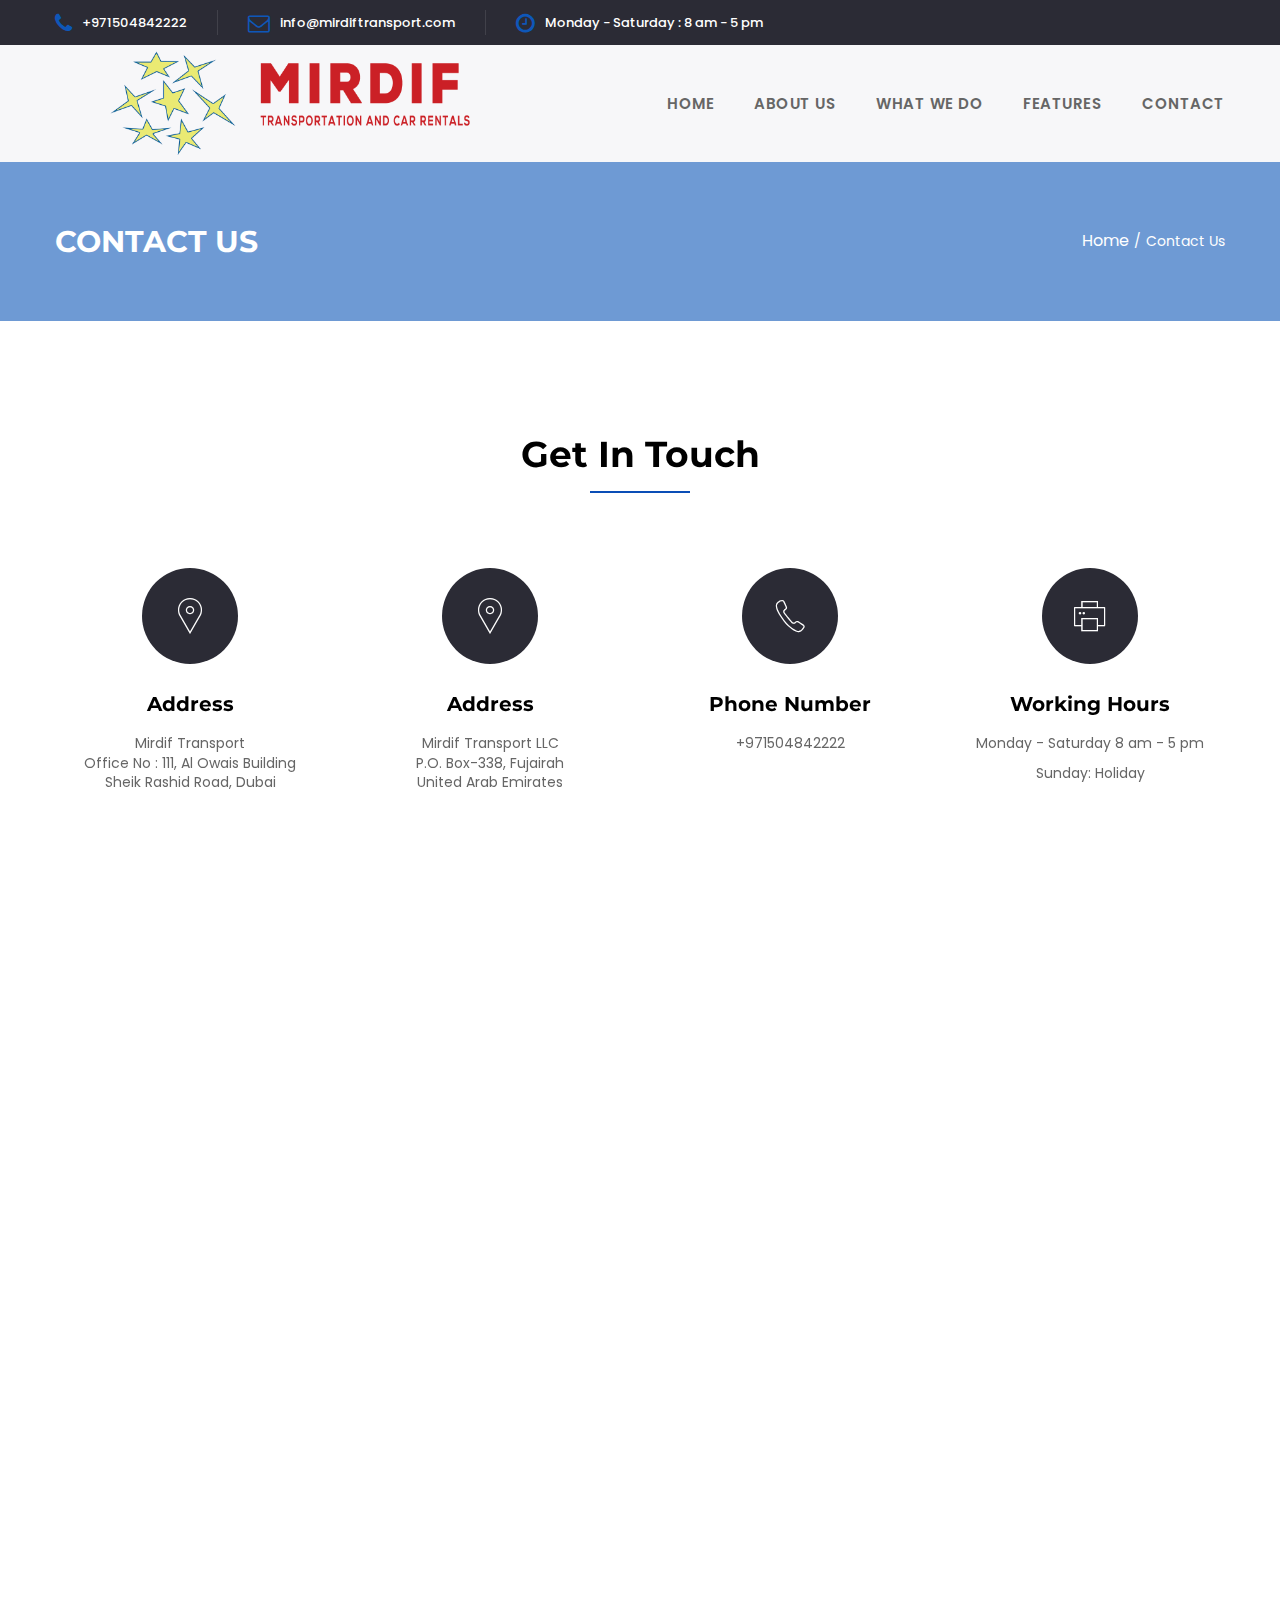
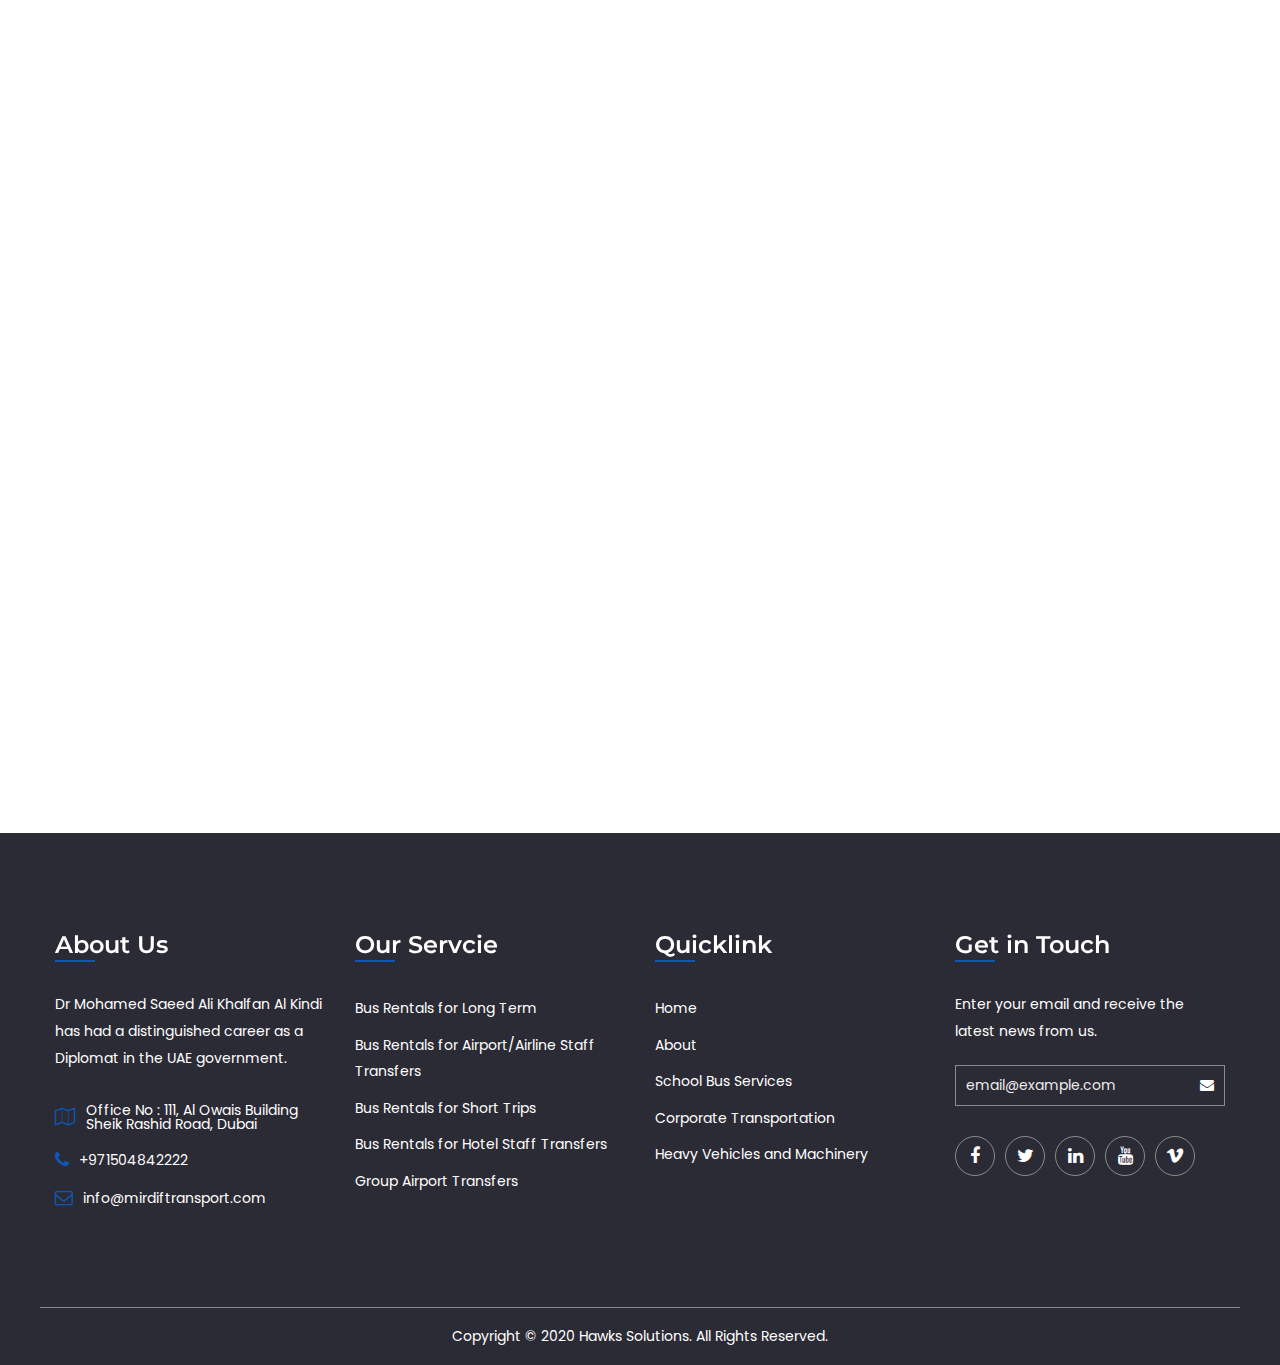
==== commit 982f22a0: "Update contact.html" ====
--- a/contact.html
+++ b/contact.html
@@ -56,9 +56,9 @@
                     <!-- Header Top Link/Search Start -->
                     <div class="col-lg-12 col-md-12">
                         <ul class="header-top-links">
-                           <li><i class="fa fa-phone"></i><a href="#"> +971582950769</a></li>
-                            <li><i class="fa fa-envelope-o"></i><a href="#"> info@mirdiftransport.com</a></li>
-                            <li><i class="fa fa-clock-o"></i> <span>Sunday to Saturday -  9.00 - 18.00 (Friday Holiday)</span> </li>
+                           <li><i class="fa fa-phone"></i><a href="#"> +971504842222</a></li>
+                            <li><i class="fa fa-envelope-o"></i><a href="mailto:info@mirdiftransport.com"> info@mirdiftransport.com</a></li>
+                            <li><i class="fa fa-clock-o"></i> <span>Monday - Saturday : 8 am - 5 pm</span> </li>
                         </ul>
                     </div>
                     <!-- Header Top Link/Search End -->
@@ -156,9 +156,9 @@
                 <div class="mt-auto">
                     <!-- Contact Link Start -->
                     <ul class="contact-links">
-                        <li><i class="fa fa-phone"></i><a href="#"> +012 3456 789 123</a></li>
-                        <li><i class="fa fa-envelope-o"></i><a href="#"> info@example.com</a></li>
-                        <li><i class="fa fa-clock-o"></i> <span>Monday - Sunday 9.00 - 18.00</span> </li>
+                        <li><i class="fa fa-phone"></i><a href="#"> +971504842222</a></li>
+                        <li><i class="fa fa-envelope-o"></i><a href="mailto:info@mirdiftransport.com">info@mirdiftransport.com</a></li>
+                        <li><i class="fa fa-clock-o"></i> <span>Monday - Saturday : 8 am - 5 pm</span> </li>
                     </ul>
                     <!-- Contact Link End -->
 
@@ -275,8 +275,7 @@
                             <i class="pe-7s-call"></i>
                         </div>
                         <h4 class="title">Phone Number</h4>
-                        <p><a href="#">+971582950769, 09-2220777</a></p>
-                        <p>Fax: 09-2225588</p>
+                        <p><a href="#">+971504842222</a></p>
                     </div>
                     <!-- Single Contact Address End -->
 
@@ -290,8 +289,8 @@
                             <i class="pe-7s-print"></i>
                         </div>
                         <h4 class="title">Working Hours</h4>
-                        <p>Sunday - Saturday: <span>9.00 - 18.00</span></p>
-                        <p>Friday: <span>Holiday</span></p>
+                        <p>Monday - Saturday <span> 8 am - 5 pm</span></p>
+                        <p>Sunday: <span>Holiday</span></p>
                     </div>
                     <!-- Single Contact Address End -->
 
@@ -393,7 +392,7 @@
                             <!-- Contact Address Start -->
                             <ul class="widget-address">
                                 <li><i class="fa fa-map-o"></i><span>Office No : 111, Al Owais Building <br>Sheik Rashid Road, Dubai</span></li>
-                                <li><i class="fa fa-phone"></i><a href="#">+971582950769</a></li>
+                                <li><i class="fa fa-phone"></i><a href="#">+971504842222</a></li>
                                 <li><i class="fa fa-envelope-o"></i><a href="#">info@mirdiftransport.com</a></li>
                             </ul>
                             <!-- Contact Address End -->
@@ -519,4 +518,4 @@
     <script src="assets/js/main.js"></script>
 </body>
 
-</html>+</html>
